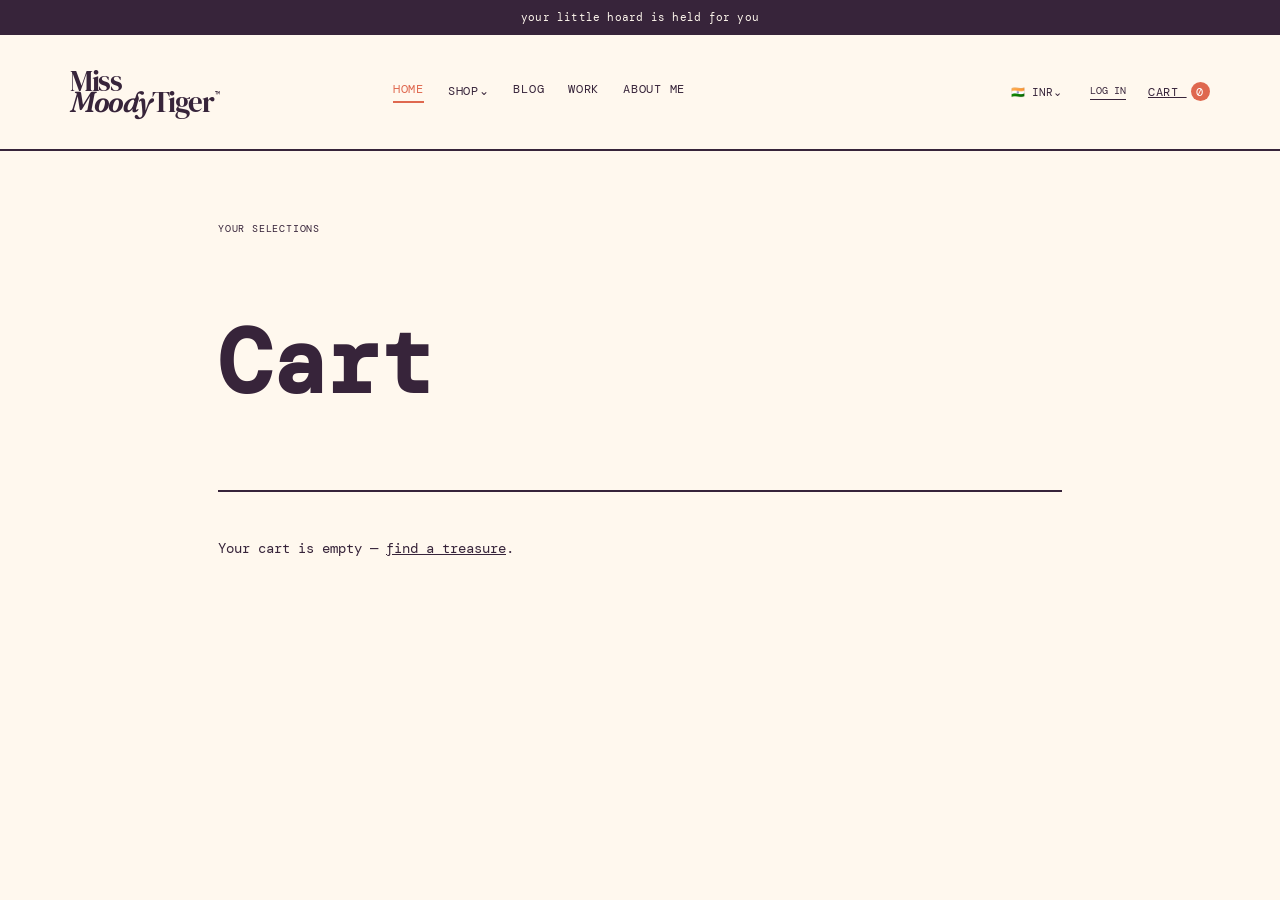
==== cart.html @ c66bfee4 "Initial MissMoodyTiger storefront" ====
<!doctype html>
<html lang="en">
  <head>
    <meta charset="UTF-8" />
    <meta name="viewport" content="width=device-width, initial-scale=1.0" />
    <title>Your Cart — MissMoodyTiger</title>
    <link rel="preconnect" href="https://fonts.googleapis.com" />
    <link rel="preconnect" href="https://fonts.gstatic.com" crossorigin />
    <link href="https://fonts.googleapis.com/css2?family=DM+Mono:wght@400;500&family=DM+Serif+Display:ital@0;1&family=Fraunces:opsz,wght,SOFT@9..144,600..700,50&display=swap" rel="stylesheet" />
    <link rel="stylesheet" href="styles.css" />
  </head>
  <body>
    <div class="announcement">your little hoard is held for you</div>
    <header class="site-header"></header>
    <main class="cart-page">
      <p class="eyebrow">your selections</p>
      <h1>Cart</h1>
      <div class="cart-list" id="cartList"></div>
      <div class="cart-summary" id="cartSummary"></div>
    </main>
    <script src="navigation.js"></script>
    <script src="cart.js"></script>
    <script src="checkout-terms.js"></script>
  </body>
</html>
---- styles.css ----
:root{--ink:#37243a;--paper:#fff8ee;--red:#df684f;--yellow:#f4bf43;--blue:#8bbccc;--moss:#5e795c;--line:2px solid var(--ink)}*{box-sizing:border-box}html{scroll-behavior:smooth}body{margin:0;background:var(--paper);color:var(--ink);font-family:"DM Mono",monospace;font-size:14px;line-height:1.5}a{color:inherit}.announcement{background:var(--ink);color:var(--paper);text-align:center;padding:9px 20px;font-size:11px;letter-spacing:.02em}.announcement a{margin-left:16px;color:var(--yellow)}.site-header{height:116px;border-bottom:var(--line);display:flex;align-items:center;padding:0 5.5vw;gap:40px;background:var(--paper);position:sticky;top:0;z-index:10}.wordmark{font-family:"DM Serif Display",serif;text-decoration:none;font-size:29px;line-height:.7;letter-spacing:-1.5px;position:relative;min-width:116px}.wordmark i{font-family:Fraunces,serif;font-weight:600}.wordmark span{font-family:"DM Mono";font-size:8px;vertical-align:top;margin-left:2px}.site-header nav{display:flex;gap:28px;margin:auto}.site-header nav a,footer a{text-decoration:none;font-size:12px;text-transform:uppercase;letter-spacing:.06em}.site-header nav a:hover,.text-link:hover{color:var(--red)}.bag,.menu-toggle{background:transparent;border:0;font:inherit;color:inherit;cursor:pointer;text-transform:uppercase;font-size:12px;letter-spacing:.06em}.bag span{display:inline-grid;place-items:center;background:var(--red);color:white;border-radius:50%;width:19px;height:19px;margin-left:4px}.menu-toggle{display:none}.hero{display:grid;grid-template-columns:1.05fr .95fr;min-height:630px;border-bottom:var(--line);overflow:hidden}.hero-copy{padding:10.5vw 5.5vw 7vw}.eyebrow{text-transform:uppercase;letter-spacing:.08em;font-size:10px;margin:0 0 18px}.hero h1,h2,h3{font-family:"DM Serif Display",serif;font-weight:400;line-height:.93;letter-spacing:-.03em;margin:0}.hero h1{font-size:clamp(55px,6.7vw,97px)}h1 em{font-family:Fraunces,serif;font-style:normal;color:var(--red)}.intro{max-width:360px;margin:28px 0;font-size:15px}.scribble-link{font-family:Fraunces,serif;font-size:18px;text-decoration:none;border-bottom:2px solid var(--red);padding-bottom:3px}.scribble-link span{font-size:28px;vertical-align:-3px}.hero-art{background:var(--yellow);border-left:var(--line);position:relative;overflow:hidden;min-height:630px}.hero-art:before{content:"";position:absolute;inset:28px;background:repeating-linear-gradient(90deg,transparent 0 34px,rgba(55,36,58,.08) 35px 36px),repeating-linear-gradient(0deg,transparent 0 34px,rgba(55,36,58,.08) 35px 36px);border:var(--line);transform:rotate(-2deg)}.hero-art svg{position:absolute;inset:0;width:100%;height:100%;z-index:2}.tiger-body,.tiger-face{fill:var(--red);stroke:var(--ink);stroke-width:8;stroke-linejoin:round}.stripe,.tiger-line{fill:none;stroke:var(--ink);stroke-width:9;stroke-linecap:round}.moon{position:absolute;width:160px;height:160px;border:var(--line);border-radius:50%;background:var(--paper);right:9%;top:8%;z-index:1}.moon:after{content:"";position:absolute;width:150px;height:150px;border-radius:50%;background:var(--yellow);left:-29px;top:-12px}.spark{position:absolute;z-index:4;font-size:35px}.s1{top:12%;left:11%}.s2{right:11%;bottom:18%;font-size:24px}.s3{bottom:10%;left:12%;font-size:30px}.tape{position:absolute;width:115px;height:34px;background:rgba(255,248,238,.72);z-index:5;transform:rotate(-14deg)}.tape-one{top:18px;left:48%}.tape-two{bottom:27px;left:6%;transform:rotate(16deg)}.art-caption{position:absolute;z-index:6;bottom:48px;right:35px;font-size:10px;text-align:right}.ticker{border-bottom:var(--line);overflow:hidden;background:var(--blue);white-space:nowrap;padding:13px 0;font-family:Fraunces,serif;font-size:17px}.ticker div{display:inline-block;animation:marquee 32s linear infinite}@keyframes marquee{to{transform:translateX(-25%)}}.shop-section{padding:110px 5.5vw 125px}.section-heading{display:grid;grid-template-columns:1fr 2fr auto;align-items:end;margin-bottom:60px}.section-heading .eyebrow{align-self:start}.section-heading h2,.feature-copy h2,.journal h2,.about h2,.newsletter h2{font-size:clamp(43px,5vw,70px)}.text-link{font-family:Fraunces,serif;font-size:16px;color:var(--red)}.product-grid{display:grid;grid-template-columns:repeat(3,1fr);gap:38px;align-items:start}.product.offset{margin-top:65px}.product-art{border:var(--line);aspect-ratio:1;position:relative;margin-bottom:18px;overflow:hidden}.cat-card{background:var(--red)}.cat-card:before{content:"";position:absolute;inset:15% 22% 9%;background:var(--yellow);border:var(--line);border-radius:45% 45% 40% 40%;clip-path:polygon(0 15%,24% 0,38% 15%,64% 12%,84% 0,100% 20%,88% 100%,10% 100%)}.cat-card i,.cat-card b{position:absolute;width:9%;height:34%;background:var(--ink);z-index:2;top:34%;border-radius:40%;transform:rotate(-20deg)}.cat-card i{left:38%}.cat-card b{right:38%;transform:rotate(20deg)}.cat-card span{position:absolute;right:16%;top:12%;font-size:45px}.oracle-card{background:var(--ink);color:var(--paper);padding:13%;font-family:"DM Serif Display";font-size:clamp(31px,4vw,58px);line-height:.83}.oracle-card i{position:absolute;right:10%;bottom:7%;font-size:100px;color:var(--yellow);font-style:normal}.letter-card{background:var(--blue);padding:13%;font-family:Fraunces;font-size:clamp(32px,4vw,56px);line-height:.88}.letter-card:before{content:"";position:absolute;border:var(--line);width:70%;height:78%;top:11%;left:15%;transform:rotate(4deg);background:var(--paper)}.letter-card span,.letter-card i{position:relative;z-index:2}.letter-card i{position:absolute;bottom:12%;right:16%;font-style:normal;font-size:43px}.product-type{font-size:9px;text-transform:uppercase;letter-spacing:.08em;margin:0 0 5px}.product h3{font-size:24px}.product p:not(.product-type){margin:5px 0 10px}.add{font:inherit;border:0;border-bottom:1px solid var(--ink);background:transparent;padding:0 0 2px;cursor:pointer;color:var(--ink)}.split-feature{display:grid;grid-template-columns:1fr 1fr;background:var(--moss);color:var(--paper);border-block:var(--line)}.feature-art{background:var(--blue);color:var(--ink);min-height:600px;padding:70px 11%;display:flex;flex-direction:column;justify-content:center;align-items:center;border-right:var(--line)}.frame{width:min(380px,100%);aspect-ratio:4/5;background:var(--paper);padding:20px;border:var(--line);box-shadow:14px 14px 0 var(--ink);transform:rotate(-3deg)}.frame svg{width:100%;height:100%}.feature-art p{font-size:10px;margin:35px 0 0;align-self:flex-end}.feature-copy{padding:115px 10%;display:flex;flex-direction:column;align-items:flex-start;justify-content:center}.feature-copy h2{max-width:550px}.feature-copy>p:not(.eyebrow){max-width:430px;margin:30px 0}.button-light{background:var(--paper);color:var(--ink);padding:14px 19px;text-decoration:none;text-transform:uppercase;font-size:11px}.journal{display:grid;grid-template-columns:1fr 1fr;padding:120px 10vw;gap:80px;background:#efdbcf}.note-stack{display:grid;grid-template-columns:1fr 1fr;gap:22px;align-items:center}.note{padding:28px 25px;min-height:250px;border:var(--line);box-shadow:7px 7px 0 var(--ink);display:flex;flex-direction:column}.note-yellow{background:var(--yellow);transform:rotate(3deg)}.note-blue{background:var(--blue);transform:rotate(-3deg);margin-top:55px}.note small{font-size:10px}.note h3{font-size:28px;line-height:.95;margin:32px 0 auto}.note a{font-size:11px}.about{display:grid;grid-template-columns:.75fr 1.25fr;gap:10vw;padding:120px 15vw;align-items:center}.about-stamp{width:230px;height:230px;border:var(--line);border-radius:50%;display:grid;place-content:center;text-align:center;font-family:Fraunces;font-size:18px;line-height:1.1;transform:rotate(-12deg);background:var(--yellow);box-shadow:9px 9px 0 var(--red)}.about-stamp b{font-size:42px}.about>div:last-child p:not(.eyebrow){max-width:550px;margin:25px 0}.newsletter{border-block:var(--line);padding:85px 10vw;background:var(--red);display:grid;grid-template-columns:1fr 1fr;gap:8vw;color:var(--paper)}.newsletter h2{font-size:clamp(40px,4.5vw,65px)}.newsletter form{align-self:center}.newsletter label{display:block;font-size:10px;text-transform:uppercase;margin-bottom:10px}.newsletter form>div{display:flex;border-bottom:2px solid var(--paper)}input{font:inherit;background:transparent;border:0;outline:0;padding:14px 4px;width:100%;color:white}input::placeholder{color:#ffe2d9}form button{background:var(--ink);color:var(--paper);border:0;white-space:nowrap;padding:0 15px;font:inherit;cursor:pointer}.form-message{height:18px;font-size:11px}footer{padding:55px 5.5vw;display:grid;grid-template-columns:1fr 1fr auto;gap:30px;align-items:end}footer>div{display:flex;flex-wrap:wrap;gap:16px}footer p{font-size:10px;text-align:right;margin:0}.tech-note{position:fixed;bottom:18px;left:18px;z-index:20;max-width:310px}.tech-note>button{font:11px "DM Mono";text-transform:uppercase;letter-spacing:.04em;background:var(--yellow);border:var(--line);box-shadow:4px 4px 0 var(--ink);padding:10px;cursor:pointer}.tech-note>button span{font-size:16px;margin-left:6px}.tech-content{display:none;margin-top:9px;background:var(--paper);border:var(--line);padding:19px;box-shadow:5px 5px 0 var(--ink)}.tech-note.open .tech-content{display:block}.tech-note.open>button{background:var(--red);color:var(--paper)}.tech-content h3{font-size:25px;margin-bottom:15px}.tech-content ul{list-style:none;padding:0;margin:0}.tech-content li{border-top:1px solid var(--ink);padding:9px 0}.tech-content b,.tech-content span{display:block}.tech-content span,.note-foot{font-size:10px;margin:3px 0}.cart{position:fixed;inset:0;z-index:30;background:rgba(55,36,58,.4);display:none;justify-content:flex-end}.cart.open{display:flex}.cart>div{width:min(430px,100%);height:100%;padding:45px;background:var(--paper);border-left:var(--line);position:relative}.cart h2{font-size:60px}.cart #closeCart{position:absolute;top:18px;right:20px;font:40px "DM Serif Display";border:0;background:none;cursor:pointer}.empty{margin-top:60px}.cart-item{border-top:1px solid var(--ink);padding:14px 0;display:flex;justify-content:space-between}.checkout{position:absolute;bottom:55px;left:45px;right:45px;padding:16px;background:var(--red);color:var(--paper);border:0;font:12px "DM Mono";text-transform:uppercase;cursor:pointer}.cart-note{position:absolute;bottom:12px;left:45px;right:45px;font-size:9px;color:var(--red)}
@media(max-width:760px){.site-header{height:82px;padding:0 20px;gap:10px}.site-header nav{position:absolute;display:none;top:82px;left:0;right:0;background:var(--paper);border-bottom:var(--line);padding:24px 20px;flex-direction:column}.site-header nav.open{display:flex}.menu-toggle{display:block;margin-left:auto}.hero,.split-feature,.journal,.newsletter{grid-template-columns:1fr}.hero-copy{padding:80px 7vw 70px}.hero-art{border-left:0;border-top:var(--line);min-height:480px}.shop-section{padding:75px 7vw}.section-heading{display:block;margin-bottom:45px}.section-heading .text-link{display:inline-block;margin-top:20px}.product-grid{gap:50px;grid-template-columns:1fr}.product.offset{margin-top:0}.product-art{max-width:440px}.feature-art{min-height:460px;border-right:0;border-bottom:var(--line);padding:60px 14%}.feature-copy{padding:75px 8%}.journal{padding:75px 8%;gap:45px}.note-stack{gap:10px}.note{padding:20px 16px;min-height:230px}.note h3{font-size:23px}.about{grid-template-columns:1fr;padding:80px 12%;gap:60px}.newsletter{padding:70px 8%;gap:45px}footer{grid-template-columns:1fr;padding:45px 7%}footer p{text-align:left}.announcement{font-size:9px}.announcement a{margin-left:5px}.tech-note{bottom:12px;left:12px}.tech-content{max-width:290px}}
.product-clickable{cursor:pointer}.product-clickable:focus-visible{outline:3px solid var(--red);outline-offset:6px}.product-clickable .product-art{transition:transform .2s ease,box-shadow .2s ease}.product-clickable:hover .product-art{transform:rotate(-1.5deg) translateY(-5px);box-shadow:8px 8px 0 var(--ink)}.product-page{padding:55px 7vw 110px}.back-link{font-size:11px;text-transform:uppercase;letter-spacing:.06em}.product-detail{display:grid;grid-template-columns:1fr 1fr;gap:9vw;max-width:1050px;margin:45px auto}.detail-art{aspect-ratio:1;position:relative;overflow:hidden;border:var(--line)}.detail-art:before{content:"";position:absolute;inset:15% 22% 9%;background:var(--yellow);border:var(--line);border-radius:45% 45% 40% 40%;clip-path:polygon(0 15%,24% 0,38% 15%,64% 12%,84% 0,100% 20%,88% 100%,10% 100%)}.detail-art i,.detail-art b{position:absolute;width:9%;height:34%;background:var(--ink);z-index:2;top:34%;border-radius:40%;transform:rotate(-20deg)}.detail-art i{left:38%}.detail-art b{right:38%;transform:rotate(20deg)}.detail-art span{position:absolute;right:16%;top:12%;font-size:45px}.detail-copy{padding-top:28px}.detail-copy h1,.catalog-heading h1{font-size:clamp(62px,8vw,110px)}.detail-copy h1 em,.catalog-heading h1 em{font-family:Fraunces;font-style:normal;color:var(--red)}.detail-copy .price{font:25px Fraunces;margin:22px 0}.detail-copy>p:not(.eyebrow):not(.price):not(.detail-note){max-width:390px}.detail-copy ul{padding-left:17px;margin:28px 0}.detail-add{background:var(--ink);color:var(--paper);border:0;padding:15px 19px;font:12px "DM Mono";text-transform:uppercase;cursor:pointer}.detail-add:disabled{background:var(--moss)}.detail-note{font-size:9px;color:var(--red);margin-top:13px}.catalog{padding:80px 7vw 120px}.catalog-heading{display:grid;grid-template-columns:1fr 1fr;gap:30px;align-items:end;margin-bottom:65px}.catalog-heading .eyebrow{grid-column:1/-1}.catalog-heading>p:last-child{max-width:315px;margin:0 0 12px}.catalog-grid{display:grid;grid-template-columns:repeat(3,1fr);gap:35px}.catalog-item{aspect-ratio:1;text-decoration:none;position:relative;border:var(--line);overflow:hidden}.catalog-item strong{position:absolute;left:13px;right:13px;bottom:12px;padding:8px;background:var(--paper);border:1px solid var(--ink);font:15px "DM Serif Display"}.catalog-item strong small{display:block;font:9px "DM Mono";margin-top:2px}.moss-art,.coral-art,.blue-art{display:grid;place-items:center;font:clamp(36px,5vw,65px) Fraunces;line-height:.8}.moss-art{background:var(--moss);color:var(--paper)}.coral-art{background:var(--red);color:var(--yellow)}.blue-art{background:var(--blue);color:var(--ink)}.catalog-item:hover{transform:translateY(-6px);box-shadow:7px 7px 0 var(--ink)}@media(max-width:760px){.product-detail,.catalog-heading{grid-template-columns:1fr}.catalog-grid{grid-template-columns:1fr}.product-detail{gap:35px}.catalog{padding:55px 7vw}.detail-copy{padding-top:0}}
.photo-art{display:grid;place-items:center;background:#eee5d9}.photo-art img{display:block;width:100%;height:100%;object-fit:contain}.photo-art.river{background:#5d8276}.photo-art.iris{background:#f3eee5}.photo-art.pansy{background:#7b4025}.catalog-item.photo-art img{transition:transform .25s ease}.catalog-item.photo-art:hover img{transform:scale(1.035)}
.gallery{min-width:0}.gallery-stage{position:relative;aspect-ratio:1;overflow:hidden;border:var(--line);background:#5d8276}.gallery-image{width:100%;height:100%;object-fit:contain;display:none}.gallery-image.active{display:block}.gallery-image.close-view{object-fit:cover;object-position:52% 53%;transform:scale(1.4)}.gallery-arrow{position:absolute;top:50%;translate:0 -50%;border:var(--line);background:var(--paper);width:38px;height:38px;font:22px "DM Serif Display";cursor:pointer}.gallery-arrow:hover{background:var(--yellow)}.gallery-arrow.previous{left:12px}.gallery-arrow.next{right:12px}.gallery-controls{display:flex;justify-content:space-between;align-items:center;margin-top:13px}.gallery-dots{display:flex;gap:8px}.gallery-dot{width:10px;height:10px;border:1px solid var(--ink);border-radius:50%;padding:0;background:var(--paper);cursor:pointer}.gallery-dot.active{background:var(--red)}.gallery-thumbs{display:flex;gap:8px}.gallery-thumb{width:55px;height:45px;padding:0;border:1px solid var(--ink);background:#5d8276;cursor:pointer;overflow:hidden}.gallery-thumb img{width:100%;height:100%;object-fit:cover}.gallery-thumb.close-thumb img{transform:scale(1.65);object-position:52% 53%}.gallery-thumb.active{outline:3px solid var(--red);outline-offset:2px}@media(max-width:760px){.gallery-stage{aspect-ratio:1}.gallery-controls{margin-bottom:8px}}
.product-art.photo-art.river{aspect-ratio:1082/710}.product-art.photo-art.iris{aspect-ratio:894/1280}.product-art.photo-art.pansy{aspect-ratio:1204/1600}.product-art.photo-art.river img{filter:saturate(1.02) brightness(1.02)}.locale-wrap{position:relative}.locale-button{background:transparent;border:0;font:11px "DM Mono";cursor:pointer;white-space:nowrap}.locale-menu{display:none;position:absolute;right:0;top:30px;width:205px;background:var(--paper);border:var(--line);padding:12px;box-shadow:5px 5px 0 var(--ink);z-index:25}.locale-menu.open{display:block}.locale-menu p{font-size:9px;text-transform:uppercase;margin:0 0 7px}.locale-menu button{display:block;width:100%;text-align:left;border:0;background:transparent;padding:7px 1px;font:11px "DM Mono";cursor:pointer}.locale-menu button:hover{color:var(--red)}.locale-menu small{display:block;font-size:9px;margin-top:6px}.bag-wrap{position:relative}.cart-preview{display:none;position:absolute;right:0;top:30px;width:240px;background:var(--paper);border:var(--line);box-shadow:5px 5px 0 var(--ink);padding:15px;z-index:25}.bag-wrap:hover .cart-preview,.bag-wrap:focus-within .cart-preview{display:block}.cart-preview p{font-size:10px;margin:5px 0}.cart-preview a{font:12px Fraunces;color:var(--red)}.product-action{display:flex;align-items:center;gap:9px;flex-wrap:wrap}.quantity-control{display:inline-flex;border:1px solid var(--ink);height:29px}.quantity-control button{width:29px;border:0;background:var(--yellow);font:18px "DM Mono";cursor:pointer}.quantity-control input{width:35px;border:0;border-inline:1px solid var(--ink);padding:0;text-align:center;color:var(--ink);font:12px "DM Mono"}.remove-product{border:0;border-bottom:1px solid var(--ink);background:none;padding:0;font:10px "DM Mono";cursor:pointer;color:var(--red)}.added-label{color:var(--moss);font-size:9px;text-transform:uppercase}.cart-page{padding:70px 10vw 120px;max-width:1100px;margin:auto}.cart-page h1{font-size:clamp(55px,7vw,95px)}.cart-list{margin-top:45px;border-top:var(--line)}.cart-row{display:grid;grid-template-columns:1fr auto auto;gap:25px;align-items:center;padding:22px 0;border-bottom:1px solid var(--ink)}.cart-row h2{font-size:28px}.cart-row p{margin:2px 0;font-size:11px}.cart-summary{margin:35px 0 0 auto;width:min(360px,100%)}.cart-summary>div{display:flex;justify-content:space-between;border-top:var(--line);padding:13px 0;font:18px Fraunces}.checkout-button{width:100%;padding:16px;border:0;background:var(--red);color:var(--paper);font:12px "DM Mono";text-transform:uppercase;cursor:pointer}.empty-cart{padding:32px 0}.cart-header-link{font-size:12px;text-decoration:none;text-transform:uppercase}.cart-page .quantity-control{margin-top:8px}@media(max-width:760px){.locale-button{font-size:9px}.site-header{gap:7px}.cart-row{grid-template-columns:1fr auto;gap:12px}.cart-row .remove-product{grid-column:1}.cart-page{padding:45px 7vw}.locale-menu{right:-45px}.cart-preview{right:-28px}}
.product-image-link{display:block}.product-art.photo-art.pansy{aspect-ratio:1088/1446;background:#f5f1eb}.product-art.photo-art.pansy img{filter:saturate(1.03) brightness(1.03)}
.gallery-page{max-width:980px;margin:auto;padding:55px 7vw 100px}.gallery-page h1{font-size:clamp(50px,7vw,92px);margin-bottom:35px}.gallery-stage-large{aspect-ratio:4/3}.gallery-stage-large #galleryImage{object-fit:contain;background:#f5f1eb}.gallery-notice{font-size:10px;color:var(--red);margin-top:22px}.gallery-page .gallery-thumbs{margin-left:auto}.gallery-page .gallery-thumb{width:68px;height:55px}
.catalog-grid.product-grid{align-items:start}.catalog-product{min-width:0}.catalog-image{display:block;overflow:hidden;border:var(--line);background:#f4efe8}.catalog-image img{display:block;width:100%;height:100%;object-fit:contain}.river-card{aspect-ratio:1082/710;background:#5d8276}.iris-card{aspect-ratio:894/1280}.pansy-card{aspect-ratio:1088/1446}.pansy-card img{filter:saturate(1.03) brightness(1.03)}.catalog-meta{padding:12px 0}.catalog-meta h3{font-size:25px}.catalog-meta p{font-size:10px;margin:4px 0 9px}.catalog-product .product-action{min-height:29px}.catalog-product .quantity-control{transform:scale(.9);transform-origin:left center}.catalog-product .added-label{font-size:8px}@media(max-width:760px){.catalog-grid.product-grid{grid-template-columns:1fr}.catalog-image{max-width:440px}}
.art-detail{max-width:1180px;margin:auto;padding:55px 7vw 110px}.art-detail-grid{display:grid;grid-template-columns:1.05fr .95fr;gap:8vw;margin-top:35px}.watermarked-preview{position:relative;background:#f4efe8;border:var(--line);display:grid;place-items:center;min-height:450px;overflow:hidden}.watermarked-preview img{max-width:100%;max-height:760px;width:100%;height:100%;object-fit:contain}.watermarked-preview span{position:absolute;inset:0;display:grid;place-items:center;transform:rotate(-30deg);font:25px Fraunces;color:rgba(55,36,58,.32);pointer-events:none;text-align:center}.art-detail h1{font-size:clamp(55px,6vw,88px)}.art-price{font:26px Fraunces;margin:20px 0}.detail-form{display:grid;grid-template-columns:1fr 1fr;gap:8px;margin:28px 0}.detail-form label{font-size:9px;text-transform:uppercase}.detail-form select{font:12px "DM Mono";padding:10px;background:var(--paper);border:var(--line)}.art-specs{border-top:var(--line);margin:25px 0}.art-specs div{display:grid;grid-template-columns:110px 1fr;gap:18px;border-bottom:1px solid var(--ink);padding:11px 0}.art-specs dt{text-transform:uppercase;font-size:9px}.art-specs dd{margin:0;font-size:11px}@media(max-width:760px){.art-detail-grid{grid-template-columns:1fr}.watermarked-preview{min-height:320px}.detail-form{grid-template-columns:1fr}.art-specs div{grid-template-columns:85px 1fr}}
.watermarked-preview{min-height:390px}.watermarked-preview img{height:430px;transition:transform .25s ease;transform-origin:center}.watermarked-preview:hover img{transform:scale(1.24)}.watermarked-preview.detail-view img{transform:scale(1.45)}.watermarked-preview.detail-view:hover img{transform:scale(1.68)}.magnifier{position:absolute;bottom:12px;right:12px;background:var(--paper);border:1px solid var(--ink);padding:5px 8px;font:10px "DM Mono";font-style:normal}.product-carousel{display:flex;gap:8px;margin-top:12px}.product-carousel button{border:1px solid var(--ink);background:var(--paper);font:10px "DM Mono";padding:7px 9px;cursor:pointer}.product-carousel button.active{background:var(--yellow)}
.watermarked-preview img,.watermarked-preview:hover img{transform:none}.magnifier{font-size:17px;padding:2px 7px}.zoom-lens{display:none;position:absolute;width:129px;height:129px;border:2px solid var(--ink);border-radius:50%;translate:-50% -50%;background-repeat:no-repeat;background-size:150%;pointer-events:none;box-shadow:2px 2px 0 rgba(55,36,58,.3)}.catalog-image:hover img{transform:scale(1.04)}.catalog-image img{transition:transform .2s ease}.product-image-link .product-art{transition:transform .2s ease,box-shadow .2s ease}.product-image-link .product-art img{transition:transform .2s ease}.product-image-link:hover .product-art{transform:translateY(-5px);box-shadow:7px 7px 0 var(--ink)}.product-image-link:hover .product-art img{transform:scale(1.04)}.product-clickable:hover .product-art{transform:translateY(-5px)}.shop-section{padding-block:74px}.shop-section .section-heading{margin-bottom:34px}.shop-section .product-grid{grid-template-columns:repeat(3,minmax(0,270px));justify-content:space-between;gap:22px}.shop-section .product-art{max-width:270px;margin-bottom:11px}.shop-section .product h3{font-size:21px}.shop-section .product p:not(.product-type){margin-block:4px 7px}.cart-item-info{display:flex;gap:16px;align-items:flex-start}.cart-product-image{width:74px;height:74px;object-fit:contain;background:#f4efe8;border:1px solid var(--ink);flex:0 0 auto}.cart-item-actions{display:flex;align-items:center;gap:10px;margin-top:8px}.cart-page .cart-item-actions .quantity-control{margin-top:0}.cart-row{grid-template-columns:1fr auto}.cart-item-total{align-self:center;font:18px Fraunces!important}.cart-row>.remove-product{display:none}@media(max-width:760px){.shop-section{padding-block:54px}.shop-section .product-grid{grid-template-columns:minmax(0,270px);justify-content:start;gap:34px}.cart-product-image{width:60px;height:60px}.cart-item-info{gap:12px}.cart-row{grid-template-columns:1fr auto}.cart-item-total{font-size:14px!important}}.product-sizes{font-size:10px!important;text-transform:uppercase;letter-spacing:.08em;color:var(--red);margin:8px 0 0!important}.size-pick{font:10px "DM Mono";border:1px solid var(--ink);background:var(--paper);padding:6px;color:var(--ink)}
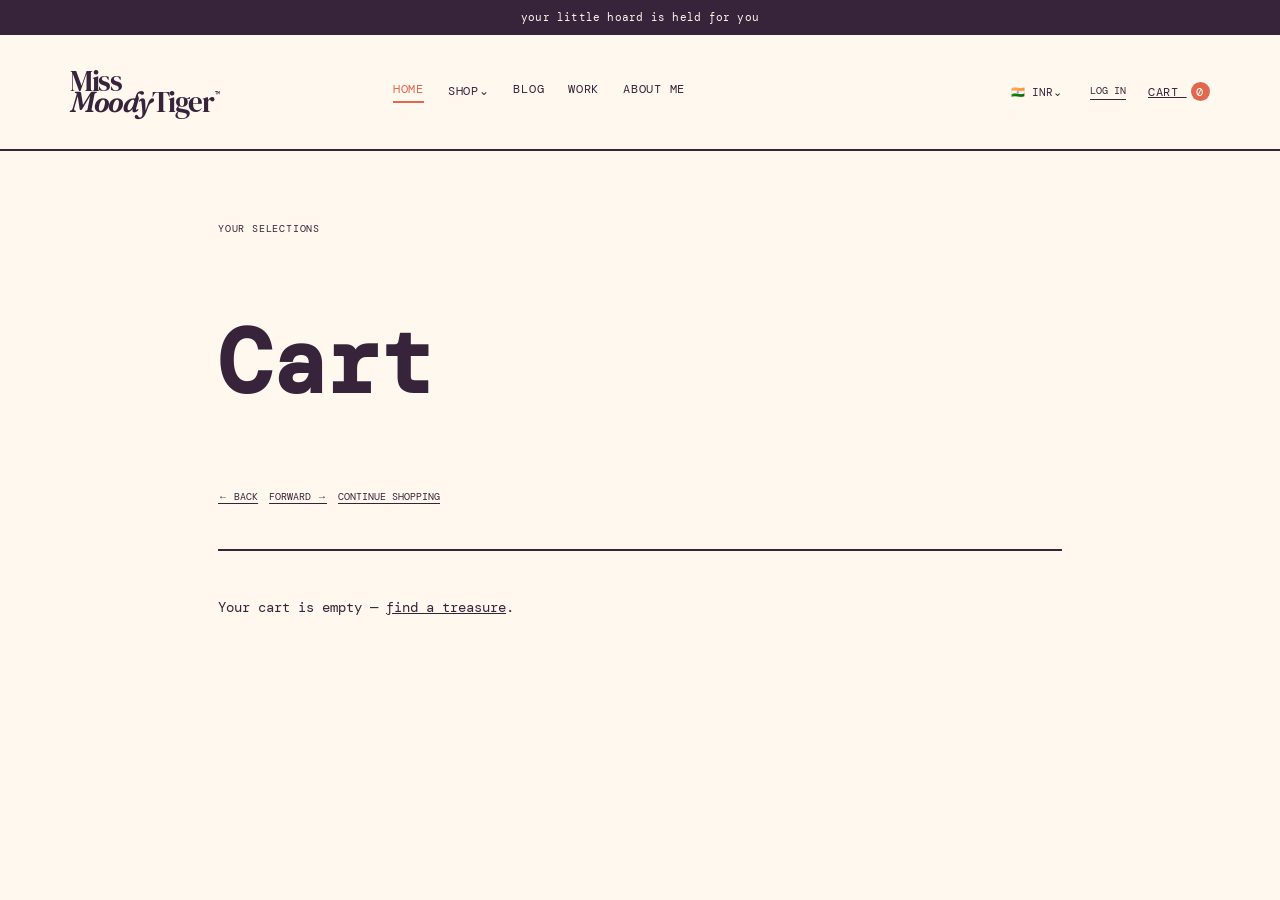
==== commit 2acd1080: "Refresh cart thumbnail script" ====
--- a/cart.html
+++ b/cart.html
@@ -19,7 +19,7 @@
       <div class="cart-summary" id="cartSummary"></div>
     </main>
     <script src="navigation.js"></script>
-    <script src="cart.js"></script>
+    <script src="cart.js?v=2"></script>
     <script src="checkout-terms.js"></script>
   </body>
 </html>
--- a/styles.css
+++ b/styles.css
@@ -9,4 +9,4 @@
 .catalog-grid.product-grid{align-items:start}.catalog-product{min-width:0}.catalog-image{display:block;overflow:hidden;border:var(--line);background:#f4efe8}.catalog-image img{display:block;width:100%;height:100%;object-fit:contain}.river-card{aspect-ratio:1082/710;background:#5d8276}.iris-card{aspect-ratio:894/1280}.pansy-card{aspect-ratio:1088/1446}.pansy-card img{filter:saturate(1.03) brightness(1.03)}.catalog-meta{padding:12px 0}.catalog-meta h3{font-size:25px}.catalog-meta p{font-size:10px;margin:4px 0 9px}.catalog-product .product-action{min-height:29px}.catalog-product .quantity-control{transform:scale(.9);transform-origin:left center}.catalog-product .added-label{font-size:8px}@media(max-width:760px){.catalog-grid.product-grid{grid-template-columns:1fr}.catalog-image{max-width:440px}}
 .art-detail{max-width:1180px;margin:auto;padding:55px 7vw 110px}.art-detail-grid{display:grid;grid-template-columns:1.05fr .95fr;gap:8vw;margin-top:35px}.watermarked-preview{position:relative;background:#f4efe8;border:var(--line);display:grid;place-items:center;min-height:450px;overflow:hidden}.watermarked-preview img{max-width:100%;max-height:760px;width:100%;height:100%;object-fit:contain}.watermarked-preview span{position:absolute;inset:0;display:grid;place-items:center;transform:rotate(-30deg);font:25px Fraunces;color:rgba(55,36,58,.32);pointer-events:none;text-align:center}.art-detail h1{font-size:clamp(55px,6vw,88px)}.art-price{font:26px Fraunces;margin:20px 0}.detail-form{display:grid;grid-template-columns:1fr 1fr;gap:8px;margin:28px 0}.detail-form label{font-size:9px;text-transform:uppercase}.detail-form select{font:12px "DM Mono";padding:10px;background:var(--paper);border:var(--line)}.art-specs{border-top:var(--line);margin:25px 0}.art-specs div{display:grid;grid-template-columns:110px 1fr;gap:18px;border-bottom:1px solid var(--ink);padding:11px 0}.art-specs dt{text-transform:uppercase;font-size:9px}.art-specs dd{margin:0;font-size:11px}@media(max-width:760px){.art-detail-grid{grid-template-columns:1fr}.watermarked-preview{min-height:320px}.detail-form{grid-template-columns:1fr}.art-specs div{grid-template-columns:85px 1fr}}
 .watermarked-preview{min-height:390px}.watermarked-preview img{height:430px;transition:transform .25s ease;transform-origin:center}.watermarked-preview:hover img{transform:scale(1.24)}.watermarked-preview.detail-view img{transform:scale(1.45)}.watermarked-preview.detail-view:hover img{transform:scale(1.68)}.magnifier{position:absolute;bottom:12px;right:12px;background:var(--paper);border:1px solid var(--ink);padding:5px 8px;font:10px "DM Mono";font-style:normal}.product-carousel{display:flex;gap:8px;margin-top:12px}.product-carousel button{border:1px solid var(--ink);background:var(--paper);font:10px "DM Mono";padding:7px 9px;cursor:pointer}.product-carousel button.active{background:var(--yellow)}
-.watermarked-preview img,.watermarked-preview:hover img{transform:none}.magnifier{font-size:17px;padding:2px 7px}.zoom-lens{display:none;position:absolute;width:129px;height:129px;border:2px solid var(--ink);border-radius:50%;translate:-50% -50%;background-repeat:no-repeat;background-size:150%;pointer-events:none;box-shadow:2px 2px 0 rgba(55,36,58,.3)}.catalog-image:hover img{transform:scale(1.04)}.catalog-image img{transition:transform .2s ease}.product-image-link .product-art{transition:transform .2s ease,box-shadow .2s ease}.product-image-link .product-art img{transition:transform .2s ease}.product-image-link:hover .product-art{transform:translateY(-5px);box-shadow:7px 7px 0 var(--ink)}.product-image-link:hover .product-art img{transform:scale(1.04)}.product-clickable:hover .product-art{transform:translateY(-5px)}.shop-section{padding-block:74px}.shop-section .section-heading{margin-bottom:34px}.shop-section .product-grid{grid-template-columns:repeat(3,minmax(0,270px));justify-content:space-between;gap:22px}.shop-section .product-art{max-width:270px;margin-bottom:11px}.shop-section .product h3{font-size:21px}.shop-section .product p:not(.product-type){margin-block:4px 7px}.cart-item-info{display:flex;gap:16px;align-items:flex-start}.cart-product-image{width:74px;height:74px;object-fit:contain;background:#f4efe8;border:1px solid var(--ink);flex:0 0 auto}.cart-item-actions{display:flex;align-items:center;gap:10px;margin-top:8px}.cart-page .cart-item-actions .quantity-control{margin-top:0}.cart-row{grid-template-columns:1fr auto}.cart-item-total{align-self:center;font:18px Fraunces!important}.cart-row>.remove-product{display:none}@media(max-width:760px){.shop-section{padding-block:54px}.shop-section .product-grid{grid-template-columns:minmax(0,270px);justify-content:start;gap:34px}.cart-product-image{width:60px;height:60px}.cart-item-info{gap:12px}.cart-row{grid-template-columns:1fr auto}.cart-item-total{font-size:14px!important}}.product-sizes{font-size:10px!important;text-transform:uppercase;letter-spacing:.08em;color:var(--red);margin:8px 0 0!important}.size-pick{font:10px "DM Mono";border:1px solid var(--ink);background:var(--paper);padding:6px;color:var(--ink)}
+.watermarked-preview img,.watermarked-preview:hover img{transform:none}.magnifier{font-size:17px;padding:2px 7px}.zoom-lens{display:none;position:absolute;width:129px;height:129px;border:2px solid var(--ink);border-radius:50%;translate:-50% -50%;background-repeat:no-repeat;background-size:150%;pointer-events:none;box-shadow:2px 2px 0 rgba(55,36,58,.3)}.catalog-image:hover img{transform:scale(1.04)}.catalog-image img{transition:transform .2s ease}.product-image-link .product-art{transition:transform .2s ease,box-shadow .2s ease}.product-image-link .product-art img{transition:transform .2s ease}.product-image-link:hover .product-art{transform:translateY(-5px);box-shadow:7px 7px 0 var(--ink)}.product-image-link:hover .product-art img{transform:scale(1.04)}.product-clickable:hover .product-art{transform:translateY(-5px)}.shop-section{padding-block:74px}.shop-section .section-heading{margin-bottom:34px}.shop-section .product-grid{grid-template-columns:repeat(3,minmax(0,270px));justify-content:space-between;gap:22px}.shop-section .product-art{max-width:270px;margin-bottom:11px}.shop-section .product h3{font-size:21px}.shop-section .product p:not(.product-type){margin-block:4px 7px}.cart-navigation{display:flex;gap:11px;align-items:center;margin:20px 0 25px}.cart-navigation button,.cart-navigation a{border:0;background:transparent;border-bottom:1px solid var(--ink);padding:0;color:var(--ink);font:10px "DM Mono";text-transform:uppercase;cursor:pointer;text-decoration:none}.cart-item-info{display:flex;gap:16px;align-items:flex-start}.cart-product-image{width:74px;height:74px;object-fit:contain;background:#f4efe8;border:1px solid var(--ink);flex:0 0 auto}.cart-item-actions{display:flex;align-items:center;gap:10px;margin-top:8px}.cart-page .cart-item-actions .quantity-control{margin-top:0}.cart-row{grid-template-columns:1fr auto}.cart-item-total{align-self:center;font:18px Fraunces!important}.cart-row>.remove-product{display:none}.shipping-note{font-size:9px;color:var(--moss);margin:5px 0 12px!important}@media(max-width:760px){.shop-section{padding-block:54px}.shop-section .product-grid{grid-template-columns:minmax(0,270px);justify-content:start;gap:34px}.cart-product-image{width:60px;height:60px}.cart-item-info{gap:12px}.cart-row{grid-template-columns:1fr auto}.cart-item-total{font-size:14px!important}.cart-navigation{flex-wrap:wrap}}.product-sizes{font-size:10px!important;text-transform:uppercase;letter-spacing:.08em;color:var(--red);margin:8px 0 0!important}.size-pick{font:10px "DM Mono";border:1px solid var(--ink);background:var(--paper);padding:6px;color:var(--ink)}
